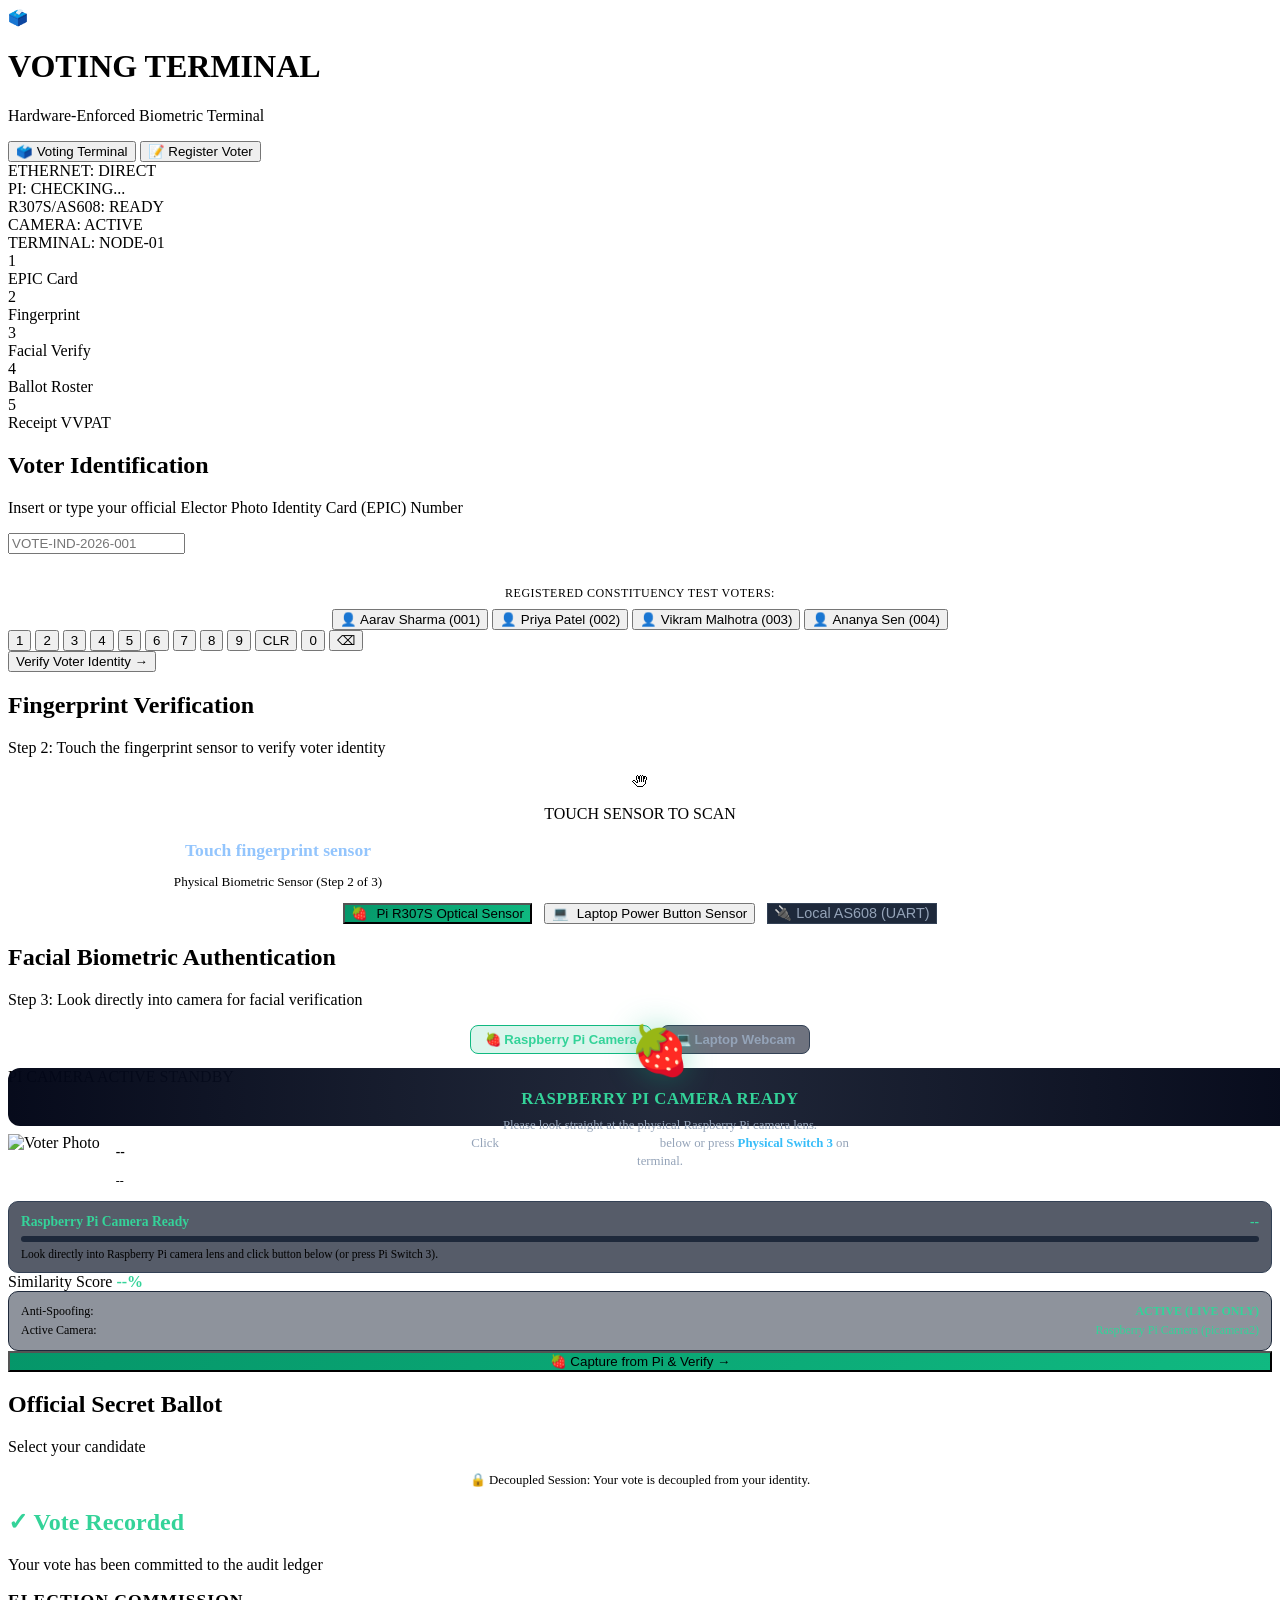
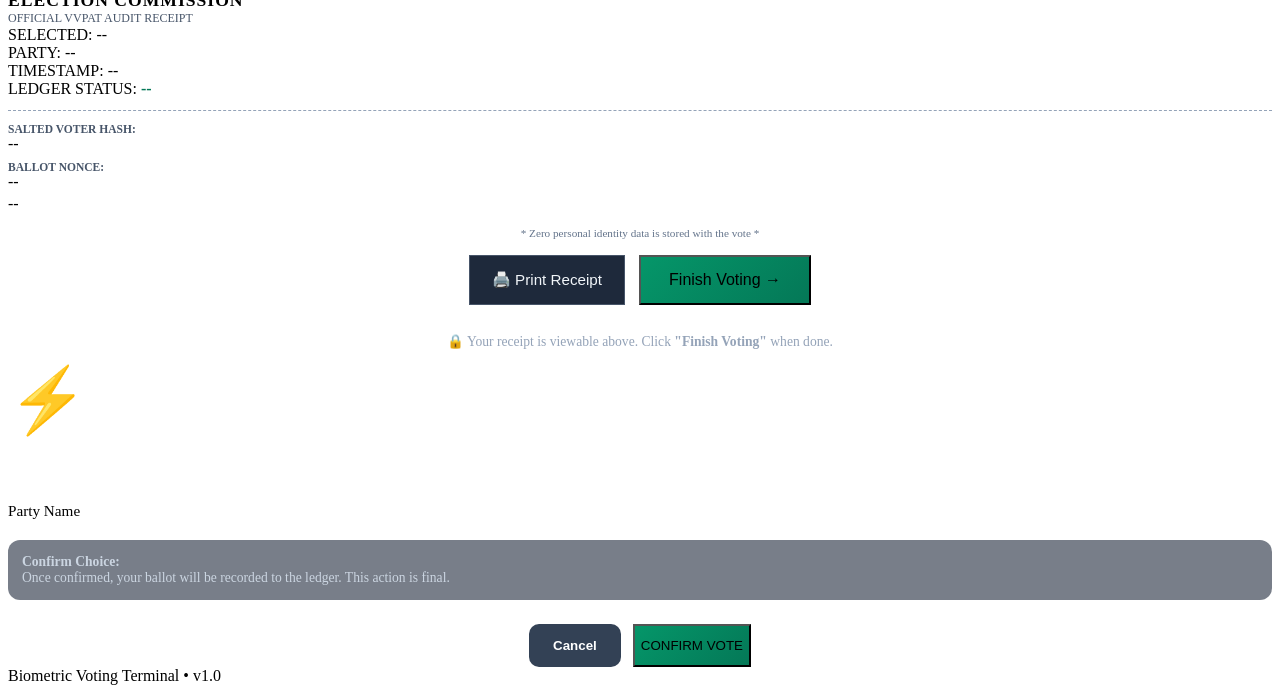
==== public/index.html @ 3c177db9 "pi camera preview priority" ====
<!DOCTYPE html>
<html lang="en">
<head>
  <meta charset="UTF-8">
  <meta name="viewport" content="width=device-width, initial-scale=1.0, maximum-scale=1.0, user-scalable=no">
  <title>Biometric Voting Terminal</title>
  <link rel="stylesheet" href="/static/style.css">
  <link rel="preconnect" href="https://fonts.googleapis.com">
  <link rel="preconnect" href="https://fonts.gstatic.com" crossorigin>
  <link href="https://fonts.googleapis.com/css2?family=Inter:wght@400;500;600;700;800&display=swap" rel="stylesheet">
</head>
<body>

  <header class="terminal-header">
    <div class="brand-wrapper">
      <div class="emblem">🗳️</div>
      <div class="brand-text">
        <h1>VOTING TERMINAL</h1>
        <p>Hardware-Enforced Biometric Terminal</p>
      </div>
    </div>

    <div class="terminal-mode-switch">
      <button id="btn-mode-kiosk" class="mode-toggle-btn active" onclick="switchTerminalMode('kiosk')">🗳️ Voting Terminal</button>
      <button id="btn-mode-register" class="mode-toggle-btn" onclick="switchTerminalMode('register')">📝 Register Voter</button>
    </div>

    <div class="system-status-badges">
      <div class="badge pulse success" id="badge-airgap">ETHERNET: DIRECT</div>
      <div class="badge" id="badge-pi-status">PI: CHECKING...</div>
      <div class="badge" id="badge-as608-status">R307S/AS608: READY</div>
      <div class="badge success" id="badge-camera-status">CAMERA: ACTIVE</div>
      <div class="badge" id="badge-terminal-id">TERMINAL: NODE-01</div>
    </div>
  </header>

  <div class="stepper-container">
    <div class="stepper">
      <div class="step-item active" id="step-indicator-1">
        <div class="step-circle">1</div>
        <div class="step-title">EPIC Card</div>
      </div>
      <div class="step-item" id="step-indicator-2">
        <div class="step-circle">2</div>
        <div class="step-title">Fingerprint</div>
      </div>
      <div class="step-item" id="step-indicator-3">
        <div class="step-circle">3</div>
        <div class="step-title">Facial Verify</div>
      </div>
      <div class="step-item" id="step-indicator-4">
        <div class="step-circle">4</div>
        <div class="step-title">Ballot Roster</div>
      </div>
      <div class="step-item" id="step-indicator-5">
        <div class="step-circle">5</div>
        <div class="step-title">Receipt VVPAT</div>
      </div>
    </div>
  </div>

  <main class="kiosk-main">

    <section class="screen-card active" id="screen-epic">
      <div class="screen-title-area">
        <h2 class="screen-title">Voter Identification</h2>
        <p class="screen-desc">Insert or type your official Elector Photo Identity Card (EPIC) Number</p>
      </div>

      <div class="epic-input-container">
        <div class="input-box-wrapper">
          <input type="text" id="epic-input-field" class="input-epic" placeholder="VOTE-IND-2026-001" autocomplete="off" spellcheck="false">
        </div>

        <div id="epic-error-msg" style="color: var(--accent-rose); font-size: 0.88rem; font-weight: 600; min-height: 20px;"></div>

        <div style="text-align: center;">
          <p style="font-size: 0.75rem; color: var(--text-muted); margin-bottom: 8px; text-transform: uppercase; letter-spacing: 0.5px;">Registered Constituency Test Voters:</p>
          <div class="quick-test-voters">
            <button class="quick-chip" onclick="selectQuickEpic('VOTE-IND-2026-001')">👤 Aarav Sharma (001)</button>
            <button class="quick-chip" onclick="selectQuickEpic('VOTE-IND-2026-002')">👤 Priya Patel (002)</button>
            <button class="quick-chip" onclick="selectQuickEpic('VOTE-IND-2026-003')">👤 Vikram Malhotra (003)</button>
            <button class="quick-chip" onclick="selectQuickEpic('VOTE-IND-2026-004')">👤 Ananya Sen (004)</button>
          </div>
        </div>

        <div class="touch-keypad">
          <button class="key-btn" onclick="appendEpicChar('1')">1</button>
          <button class="key-btn" onclick="appendEpicChar('2')">2</button>
          <button class="key-btn" onclick="appendEpicChar('3')">3</button>
          <button class="key-btn" onclick="appendEpicChar('4')">4</button>
          <button class="key-btn" onclick="appendEpicChar('5')">5</button>
          <button class="key-btn" onclick="appendEpicChar('6')">6</button>
          <button class="key-btn" onclick="appendEpicChar('7')">7</button>
          <button class="key-btn" onclick="appendEpicChar('8')">8</button>
          <button class="key-btn" onclick="appendEpicChar('9')">9</button>
          <button class="key-btn" style="color: var(--accent-rose);" onclick="clearEpicInput()">CLR</button>
          <button class="key-btn" onclick="appendEpicChar('0')">0</button>
          <button class="key-btn" style="color: var(--accent-amber);" onclick="backspaceEpicInput()">⌫</button>
        </div>

        <button class="btn-primary" id="btn-submit-epic" onclick="submitEpicLookup()">
          Verify Voter Identity →
        </button>
      </div>
    </section>

    <section class="screen-card" id="screen-fingerprint">
      <div class="screen-title-area">
        <h2 class="screen-title">Fingerprint Verification</h2>
        <p class="screen-desc">Step 2: Touch the fingerprint sensor to verify voter identity</p>
      </div>

      <div class="fingerprint-stage">
        <div style="display: flex; flex-direction: column; align-items: center; gap: 14px;">
          <div class="scanner-graphic" id="scanner-target-graphic" onclick="triggerLaptopPhysicalFingerprint()" title="Touch fingerprint reader">
            <div class="scanner-laser"></div>
            <div class="scanner-icon">🖑</div>
          </div>
          <div class="scanner-touch-instruction" id="sensor-instruction-badge">
            <span class="touch-pulse-dot"></span>
            TOUCH SENSOR TO SCAN
          </div>
        </div>

        <div style="text-align: center; max-width: 540px;">
          <p id="fingerprint-status-text" style="font-size: 1.1rem; font-weight: 700; color: #93c5fd; margin-bottom: 8px;">
            Touch fingerprint sensor
          </p>
          <p id="fingerprint-subtext" style="font-size: 0.82rem; color: var(--text-muted);">
            Physical Biometric Sensor (Step 2 of 3)
          </p>
        </div>

        <div style="display: flex; gap: 12px; flex-wrap: wrap; justify-content: center;">
          <button class="btn-primary" id="btn-scan-rpi-fp" onclick="triggerRpiR307SFingerprint()" style="display: inline-flex; align-items: center; gap: 8px; background: linear-gradient(135deg, #059669, #10b981);">
            <span>🍓</span> Pi R307S Optical Sensor
          </button>
          <button class="btn-primary" id="btn-scan-laptop-fp" onclick="triggerLaptopPhysicalFingerprint()" style="display: inline-flex; align-items: center; gap: 8px;">
            <span>💻</span> Laptop Power Button Sensor
          </button>
          <button class="btn-primary" id="btn-scan-as608-fp" onclick="triggerAS608SensorScan()" style="background: #1e293b; border: 1px solid #334155; color: #94a3b8; font-size: 0.9rem; box-shadow: none;">
            <span>🔌</span> Local AS608 (UART)
          </button>
        </div>
      </div>
    </section>

    <section class="screen-card" id="screen-face">
      <div class="screen-title-area">
        <h2 class="screen-title">Facial Biometric Authentication</h2>
        <p class="screen-desc">Step 3: Look directly into camera for facial verification</p>
      </div>

      <div style="display: flex; gap: 8px; justify-content: center; margin-bottom: 14px;">
        <button type="button" id="btn-cam-source-pi" class="source-toggle-btn active" onclick="setCameraSource('pi', true)" style="padding: 6px 14px; font-size: 0.82rem; font-weight: 600; border-radius: 8px; border: 1px solid #10b981; background: rgba(16, 185, 129, 0.15); color: #34d399; cursor: pointer; transition: all 0.2s;">
          🍓 Raspberry Pi Camera
        </button>
        <button type="button" id="btn-cam-source-laptop" class="source-toggle-btn" onclick="setCameraSource('laptop', true)" style="padding: 6px 14px; font-size: 0.82rem; font-weight: 600; border-radius: 8px; border: 1px solid #334155; background: rgba(15, 23, 42, 0.6); color: #94a3b8; cursor: pointer; transition: all 0.2s;">
          💻 Laptop Webcam
        </button>
      </div>

      <div class="video-frame-box" style="position: relative;">
        <div id="pi-cam-viewfinder-overlay" style="display: flex; flex-direction: column; align-items: center; justify-content: center; position: absolute; top: 0; left: 0; width: 100%; height: 100%; background: radial-gradient(circle, rgba(15,23,42,0.92) 0%, rgba(2,6,23,0.98) 100%); border-radius: 12px; text-align: center; padding: 20px; z-index: 2;">
          <div style="font-size: 3rem; margin-bottom: 10px; filter: drop-shadow(0 0 16px rgba(16,185,129,0.4));">🍓</div>
          <div style="font-size: 1.05rem; font-weight: 700; color: #34d399; letter-spacing: 0.5px;">RASPBERRY PI CAMERA READY</div>
          <div style="font-size: 0.8rem; color: #94a3b8; max-width: 380px; margin-top: 8px; line-height: 1.4;">
            Please look straight at the physical Raspberry Pi camera lens.<br>
            Click <strong style="color: #fff;">"Capture from Pi &amp; Verify"</strong> below or press <strong style="color: #38bdf8;">Physical Switch 3</strong> on terminal.
          </div>
        </div>
        <video id="client-webcam-feed" autoplay playsinline muted style="display: none; width: 100%; height: 100%; object-fit: cover; border-radius: 12px;"></video>
        <canvas id="face-hud-canvas" style="position: absolute; top: 0; left: 0; width: 100%; height: 100%; pointer-events: none; z-index: 4; border-radius: 12px;"></canvas>
        <img id="server-mjpeg-stream" src="/video_feed" class="video-stream" alt="Live Camera Feed" style="display: none;" onerror="this.style.display='none';">
        <div class="video-overlay-elements">
          <span class="badge success" id="badge-cam-feed-status">PI CAMERA ACTIVE</span>
          <span class="badge" id="face-scan-status">STANDBY</span>
        </div>
      </div>

      <div class="voter-profile-panel">
        <div style="display: flex; align-items: center; gap: 16px;">
          <img id="hud-voter-photo" src="" alt="Voter Photo" class="voter-photo-preview">
          <div>
            <h3 id="hud-voter-name" style="font-size: 1.15rem; font-weight: 700; color: #fff;">--</h3>
            <p id="hud-voter-epic" style="font-size: 0.85rem; color: var(--accent-cyan); font-weight: 600;">--</p>
            <p id="hud-voter-constituency" style="font-size: 0.75rem; color: var(--text-muted);">--</p>
          </div>
        </div>

        <div class="auto-detect-box" id="auto-detect-container" style="background: rgba(15, 23, 42, 0.7); border: 1px solid #334155; padding: 12px; border-radius: 10px;">
          <div style="display: flex; align-items: center; justify-content: space-between; margin-bottom: 6px;">
            <span id="auto-detect-label" style="font-size: 0.85rem; font-weight: 600; color: #34d399;">Raspberry Pi Camera Ready</span>
            <span id="auto-detect-percent" style="font-size: 0.85rem; font-weight: 700; color: #34d399;">--</span>
          </div>
          <div class="progress-track" style="height: 6px; background: #1e293b; border-radius: 3px; overflow: hidden;">
            <div class="progress-fill" id="auto-detect-progress" style="width: 0%; height: 100%; background: linear-gradient(90deg, #38bdf8, #34d399); transition: width 0.2s ease;"></div>
          </div>
          <p id="auto-detect-instruction" style="font-size: 0.72rem; color: var(--text-muted); margin-top: 6px; margin-bottom: 0;">Look directly into Raspberry Pi camera lens and click button below (or press Pi Switch 3).</p>
        </div>

        <div class="metric-bar-group">
          <div class="metric-header">
            <span>Similarity Score</span>
            <span id="face-confidence-text" style="color: #34d399; font-weight: bold;">--%</span>
          </div>
          <div class="progress-track">
            <div class="progress-fill" id="face-confidence-fill"></div>
          </div>
        </div>

        <div style="background: rgba(30, 41, 59, 0.5); padding: 12px; border-radius: 10px; border: 1px solid #1e293b;">
          <div style="font-size: 0.75rem; color: var(--text-muted); display: flex; justify-content: space-between; margin-bottom: 4px;">
            <span>Anti-Spoofing:</span>
            <span style="color: #34d399; font-weight: bold;" id="hud-liveness-tag">ACTIVE (LIVE ONLY)</span>
          </div>
          <div style="font-size: 0.75rem; color: var(--text-muted); display: flex; justify-content: space-between;">
            <span>Active Camera:</span>
            <span style="color: #34d399;" id="active-camera-label">Raspberry Pi Camera (picamera2)</span>
          </div>
        </div>

        <div style="display: flex; gap: 10px; width: 100%;">
          <button class="btn-primary" id="btn-capture-face" style="display: none; flex: 1; justify-content: center;" onclick="triggerFaceVerify()">
            Capture & Authenticate Face →
          </button>
          <button class="btn-primary" id="btn-capture-pi-camera" style="display: flex; flex: 1; justify-content: center; background: linear-gradient(135deg, #059669, #10b981);" onclick="triggerPiCameraCaptureAndVerify()">
            🍓 Capture from Pi & Verify →
          </button>
        </div>
      </div>
    </section>

    <section class="screen-card" id="screen-ballot">
      <div class="screen-title-area">
        <h2 class="screen-title">Official Secret Ballot</h2>
        <p class="screen-desc">Select your candidate</p>
      </div>

      <div class="candidates-grid" id="candidates-list-container">
      </div>

      <div style="text-align: center; font-size: 0.8rem; color: var(--text-muted);">
        🔒 Decoupled Session: Your vote is decoupled from your identity.
      </div>
    </section>

    <section class="screen-card" id="screen-confirm">
      <div class="screen-title-area">
        <h2 class="screen-title" style="color: #34d399;">✓ Vote Recorded</h2>
        <p class="screen-desc">Your vote has been committed to the audit ledger</p>
      </div>

      <div class="receipt-wrapper" id="printable-vvpat-receipt">
        <div class="receipt-header">
          <div style="font-size: 1.1rem; font-weight: bold; letter-spacing: 1px;">ELECTION COMMISSION</div>
          <div style="font-size: 0.75rem; color: #475569;">OFFICIAL VVPAT AUDIT RECEIPT</div>
        </div>

        <div class="receipt-row bold">
          <span>SELECTED:</span>
          <span id="rcpt-candidate">--</span>
        </div>
        <div class="receipt-row">
          <span>PARTY:</span>
          <span id="rcpt-party">--</span>
        </div>
        <div class="receipt-row">
          <span>TIMESTAMP:</span>
          <span id="rcpt-timestamp">--</span>
        </div>
        <div class="receipt-row">
          <span>LEDGER STATUS:</span>
          <span id="rcpt-status" style="font-weight: bold; color: #047857;">--</span>
        </div>

        <div style="border-top: 1px dashed #94a3b8; margin: 12px 0;"></div>

        <div style="font-size: 0.72rem; font-weight: bold; color: #475569;">SALTED VOTER HASH:</div>
        <div class="hash-box" id="rcpt-hash">--</div>

        <div style="font-size: 0.72rem; font-weight: bold; color: #475569; margin-top: 8px;">BALLOT NONCE:</div>
        <div class="hash-box" id="rcpt-nonce">--</div>
        <div class="hash-box" id="rcpt-zkproof" style="margin-top: 4px;">--</div>

        <div id="rcpt-tx-wrapper" style="display: none; margin-top: 8px;">
          <div style="font-size: 0.72rem; font-weight: bold; color: #475569;">ON-CHAIN TRANSACTION (FOUNDRY ANVIL):</div>
          <div class="hash-box" id="rcpt-tx" style="color: #0369a1; word-break: break-all;">--</div>
        </div>

        <div style="margin-top: 14px; text-align: center; font-size: 0.7rem; color: #64748b;">
          * Zero personal identity data is stored with the vote *
        </div>
      </div>

      <div style="text-align: center; display: flex; flex-direction: column; align-items: center; gap: 14px; margin-top: 16px;">
        <div style="display: flex; gap: 14px; justify-content: center; flex-wrap: wrap;">
          <button class="btn-primary" style="background: #1e293b; border: 1px solid #475569; color: #f1f5f9; padding: 14px 22px; font-size: 0.95rem; box-shadow: none;" onclick="window.print()">
            🖨️ Print Receipt
          </button>
          <button class="btn-primary" style="background: linear-gradient(135deg, #059669, #047857); padding: 14px 28px; font-size: 1rem;" onclick="resetKioskForNextVoter()">
            Finish Voting →
          </button>
        </div>
        <p style="font-size: 0.85rem; color: #94a3b8; max-width: 520px;">
          🔒 Your receipt is viewable above. Click <strong>"Finish Voting"</strong> when done.
        </p>
      </div>
    </section>

    <!-- VOTER REGISTRATION SCREEN -->
    <section class="screen-card" id="screen-register" style="display: none;">
      <div class="screen-title-area">
        <h2 class="screen-title">Voter Registration & Biometric Enrollment</h2>
        <p class="screen-desc">Capture demographic profile, facial template, and assign R307S fingerprint slot</p>
      </div>

      <div class="reg-container">
        <!-- Column 1: Demographic Form -->
        <div class="reg-card">
          <h3>📋 Demographic Profile</h3>
          
          <div class="form-group">
            <label for="reg-epic">EPIC Card Number (Voter ID)</label>
            <div style="display: flex; gap: 8px;">
              <input type="text" id="reg-epic" class="form-input" placeholder="VOTE-IND-2026-005" style="text-transform: uppercase; font-weight: 700;">
              <button type="button" class="btn-secondary" style="padding: 8px 12px; font-size: 0.8rem; white-space: nowrap; background: #1e293b; border: 1px solid #475569; color: #38bdf8; border-radius: 8px; cursor: pointer;" onclick="autoGenerateEpic()">🎲 Auto ID</button>
            </div>
          </div>

          <div class="form-group">
            <label for="reg-name">Full Legal Name</label>
            <input type="text" id="reg-name" class="form-input" placeholder="e.g. Aarti Verma">
          </div>

          <div style="display: grid; grid-template-columns: 1fr 1fr; gap: 12px;">
            <div class="form-group">
              <label for="reg-gender">Gender</label>
              <select id="reg-gender" class="form-input" style="cursor: pointer;">
                <option value="Male">Male</option>
                <option value="Female">Female</option>
                <option value="Other">Other</option>
              </select>
            </div>
            <div class="form-group">
              <label for="reg-dob">Date of Birth</label>
              <input type="date" id="reg-dob" class="form-input" value="1996-05-12">
            </div>
          </div>

          <div class="form-group">
            <label for="reg-constituency">Constituency</label>
            <input type="text" id="reg-constituency" class="form-input" value="Central Tech Constituency - AC-07">
          </div>

          <div class="form-group" style="margin-bottom: 0;">
            <label>Assigned Fingerprint Slot</label>
            <div style="display: flex; align-items: center; justify-content: space-between; background: rgba(30, 41, 59, 0.4); padding: 10px 14px; border-radius: 8px; border: 1px solid #334155;">
              <div style="display: flex; align-items: center; gap: 10px;">
                <span style="font-size: 1.15rem; font-weight: 800; color: #38bdf8;" id="reg-slot-display">Slot #5</span>
                <input type="number" id="reg-slot-input" style="display: none; width: 60px; padding: 4px; background: #0f172a; color: #fff; border: 1px solid #38bdf8; border-radius: 4px;" min="1" max="1000" value="5">
              </div>
              <div style="display: flex; gap: 8px; align-items: center;">
                <button type="button" id="btn-edit-slot" style="background: transparent; border: none; color: #94a3b8; font-size: 0.75rem; cursor: pointer; text-decoration: underline;" onclick="toggleEditSlot()">Edit Slot</button>
                <span class="badge success" id="reg-slot-status" style="font-size: 0.7rem;">AUTO-ASSIGNED</span>
              </div>
            </div>
          </div>
        </div>

        <!-- Column 2: Biometric Enrollment -->
        <div class="reg-card">
          <h3>📷 Biometric Capture</h3>

          <!-- Face Enrollment Box -->
          <div style="margin-bottom: 18px;">
            <div style="display: flex; justify-content: space-between; align-items: center; margin-bottom: 8px;">
              <span style="font-size: 0.8rem; font-weight: 700; color: #cbd5e1; text-transform: uppercase;">1. Facial Image Enrollment</span>
              <span id="reg-face-badge" class="badge" style="font-size: 0.7rem;">PI CAM READY</span>
            </div>

            <div style="position: relative; width: 100%; height: 210px; background: #000; border-radius: 10px; overflow: hidden; border: 1px solid #334155; display: flex; align-items: center; justify-content: center;">
              <div id="reg-cam-pi-placeholder" style="display: flex; flex-direction: column; align-items: center; justify-content: center; height: 100%; width: 100%; color: #94a3b8; text-align: center; padding: 14px; background: radial-gradient(circle, rgba(15,23,42,0.92) 0%, rgba(2,6,23,0.98) 100%);">
                <div style="font-size: 2.2rem; margin-bottom: 6px;">🍓</div>
                <div style="font-size: 0.95rem; font-weight: 700; color: #34d399;">Raspberry Pi Camera (Default)</div>
                <div style="font-size: 0.75rem; color: #94a3b8; margin-top: 4px; max-width: 300px; line-height: 1.3;">Loading Pi camera preview...</div>
              </div>
              <img id="reg-cam-preview-img" style="display: none; width: 100%; height: 100%; object-fit: cover;" alt="Pi Camera Preview">
              <video id="reg-cam-video" autoplay playsinline muted style="display: none; width: 100%; height: 100%; object-fit: cover;"></video>
              <canvas id="reg-cam-canvas" style="display: none; width: 100%; height: 100%; object-fit: cover;"></canvas>
            </div>

            <div style="display: flex; gap: 8px; margin-top: 10px;">
              <button type="button" class="btn-primary" id="btn-reg-capture-pi" style="flex: 1.2; padding: 10px; font-size: 0.85rem; background: linear-gradient(135deg, #10b981, #059669); border-radius: 8px; cursor: pointer;" onclick="captureRegistrationPiCamera()">🍓 Snap with Pi Cam</button>
              <button type="button" class="btn-secondary" id="btn-reg-start-laptop" style="flex: 1; padding: 10px; font-size: 0.85rem; background: #1e293b; border: 1px solid #475569; color: #f1f5f9; border-radius: 8px; cursor: pointer;" onclick="startRegistrationLaptopCam()">💻 Laptop Cam</button>
              <button type="button" class="btn-primary" id="btn-reg-capture-face" style="display: none; flex: 1; padding: 10px; font-size: 0.85rem; background: linear-gradient(135deg, #0284c7, #0369a1); border-radius: 8px; cursor: pointer;" onclick="captureRegistrationFace()">📸 Snap Laptop Photo</button>
              <button type="button" class="btn-secondary" id="btn-reg-retake-face" style="padding: 10px 14px; font-size: 0.85rem; display: none; background: #1e293b; border: 1px solid #475569; color: #f1f5f9; border-radius: 8px; cursor: pointer;" onclick="retakeRegistrationFace()">🔄 Retake</button>
              <label class="btn-secondary" style="padding: 10px 14px; font-size: 0.85rem; cursor: pointer; margin: 0; display: flex; align-items: center; background: #1e293b; border: 1px solid #475569; color: #38bdf8; border-radius: 8px;">
                📁 Upload
                <input type="file" id="reg-photo-upload" accept="image/*" style="display: none;" onchange="handleRegistrationPhotoUpload(event)">
              </label>
            </div>
          </div>

          <!-- Fingerprint Enrollment Box -->
          <div>
            <div style="display: flex; justify-content: space-between; align-items: center; margin-bottom: 8px;">
              <span style="font-size: 0.8rem; font-weight: 700; color: #cbd5e1; text-transform: uppercase;">2. R307S Fingerprint Template</span>
              <span id="reg-fp-badge" class="badge" style="font-size: 0.7rem;">READY TO ENROLL</span>
            </div>

            <div style="background: rgba(30, 41, 59, 0.4); border: 1px solid #334155; border-radius: 8px; padding: 12px; margin-bottom: 10px;">
              <div style="font-size: 0.82rem; color: #94a3b8; margin-bottom: 8px;" id="reg-fp-status-text">
                Click below to burn the biometric minutiae template into R307S flash slot.
              </div>
              <button type="button" class="btn-primary" id="btn-reg-enroll-fp" style="width: 100%; padding: 10px; font-size: 0.85rem; background: linear-gradient(135deg, #0284c7, #0369a1); border-radius: 8px;" onclick="enrollRegistrationFingerprint()">
                👆 Enroll on R307S Sensor
              </button>
            </div>
          </div>
        </div>
      </div>

      <!-- Registration Submit Bar -->
      <div style="margin-top: 24px; display: flex; flex-direction: column; align-items: center; gap: 12px;">
        <div id="reg-form-error" style="color: var(--accent-rose); font-size: 0.88rem; font-weight: 600; min-height: 20px;"></div>
        <button class="btn-primary" id="btn-submit-registration" style="padding: 14px 36px; font-size: 1.05rem; background: linear-gradient(135deg, #10b981, #059669); border-radius: 12px; cursor: pointer;" onclick="submitVoterRegistration()">
          ✅ Complete Registration & Save Voter
        </button>
      </div>
    </section>

  </main>

  <!-- Registration Success Modal -->
  <div class="modal-backdrop" id="reg-success-modal" style="display: none;">
    <div class="modal-card" style="max-width: 480px; text-align: center;">
      <div style="font-size: 54px; margin-bottom: 10px;">🎉</div>
      <h3 style="font-size: 1.35rem; color: #fff; margin-bottom: 6px;">Voter Registered Successfully!</h3>
      <p style="font-size: 0.9rem; color: #94a3b8; margin-bottom: 18px;">Biometric profile and voter ID roll have been securely committed.</p>
      
      <div style="background: rgba(30, 41, 59, 0.6); padding: 16px; border-radius: 12px; margin-bottom: 22px; text-align: left; font-size: 0.88rem; border: 1px solid #334155;">
        <div style="margin-bottom: 6px;"><strong style="color: #94a3b8;">EPIC ID:</strong> <span id="modal-success-epic" style="color: #38bdf8; font-weight: 700;">--</span></div>
        <div style="margin-bottom: 6px;"><strong style="color: #94a3b8;">Full Name:</strong> <span id="modal-success-name" style="color: #fff; font-weight: 600;">--</span></div>
        <div style="margin-bottom: 6px;"><strong style="color: #94a3b8;">Fingerprint Slot:</strong> <span id="modal-success-slot" style="color: #34d399; font-weight: 700;">--</span></div>
        <div><strong style="color: #94a3b8;">Constituency:</strong> <span id="modal-success-constituency" style="color: #cbd5e1;">--</span></div>
      </div>

      <div style="display: flex; gap: 12px; justify-content: center;">
        <button style="background: #334155; border: none; color: #fff; padding: 12px 20px; border-radius: 10px; font-weight: 600; cursor: pointer;" onclick="closeRegistrationModal()">
          Register Another
        </button>
        <button class="btn-primary" style="background: linear-gradient(135deg, #0284c7, #0369a1); border-radius: 10px; padding: 12px 22px;" onclick="proceedToVoteWithNewVoter()">
          Proceed to Vote →
        </button>
      </div>
    </div>
  </div>

  <div class="modal-backdrop" id="vote-modal">
    <div class="modal-card">
      <div id="modal-cand-symbol" style="font-size: 64px; margin-bottom: 12px;">⚡</div>
      <h3 id="modal-cand-name" style="font-size: 1.4rem; color: #fff; margin-bottom: 6px;">Candidate Name</h3>
      <p id="modal-cand-party" style="font-size: 0.95rem; color: var(--accent-cyan); margin-bottom: 20px;">Party Name</p>

      <div style="background: rgba(30, 41, 59, 0.6); padding: 14px; border-radius: 12px; margin-bottom: 24px; font-size: 0.85rem; color: #cbd5e1; text-align: left;">
        <strong>Confirm Choice:</strong><br>
        Once confirmed, your ballot will be recorded to the ledger. This action is final.
      </div>

      <div style="display: flex; gap: 12px; justify-content: center;">
        <button style="background: #334155; border: none; color: #fff; padding: 14px 24px; border-radius: 10px; font-weight: 600; cursor: pointer;" onclick="closeVoteConfirmation()">
          Cancel
        </button>
        <button class="btn-primary" id="btn-confirm-vote" style="background: linear-gradient(135deg, #059669, #047857);" onclick="executeCastVote()">
          CONFIRM VOTE
        </button>
      </div>
    </div>
  </div>

  <footer class="terminal-footer">
    <div>Biometric Voting Terminal • v1.0</div>
  </footer>

  <script src="/static/app.js"></script>
</body>
</html>
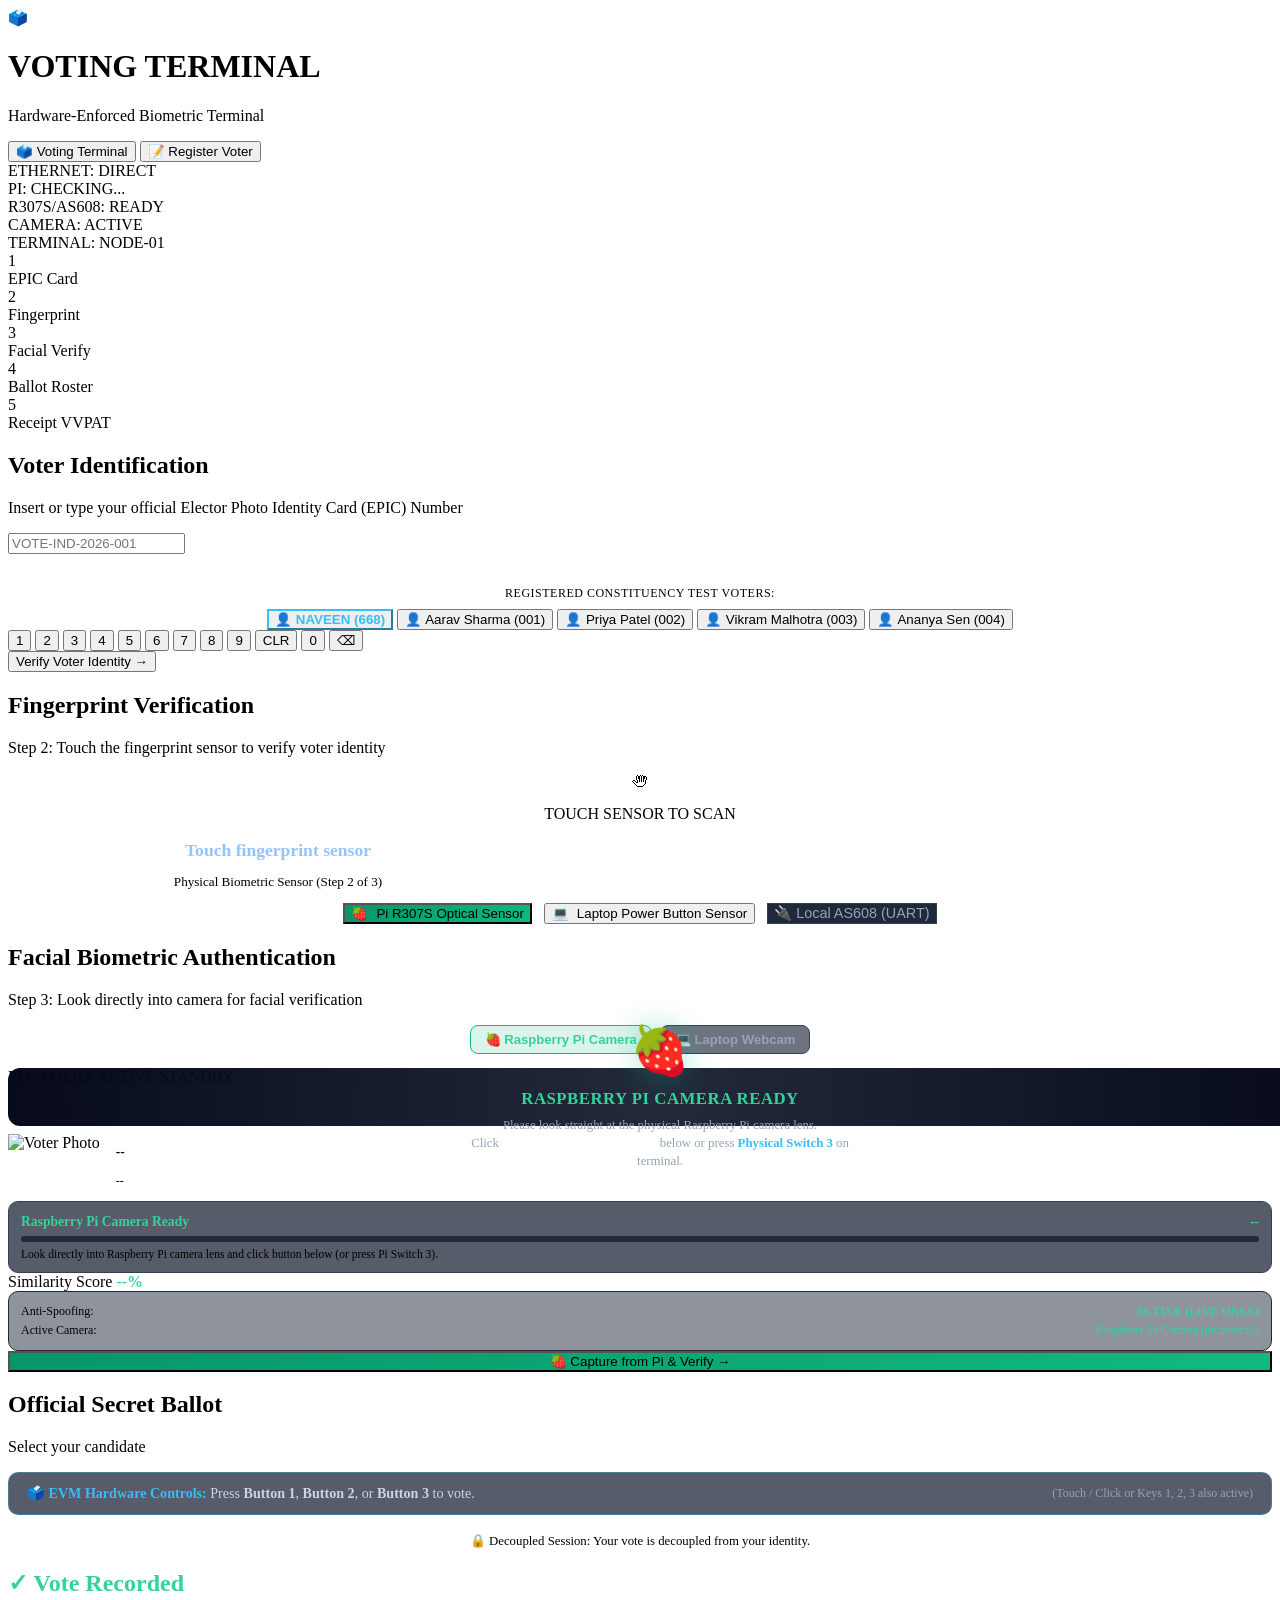
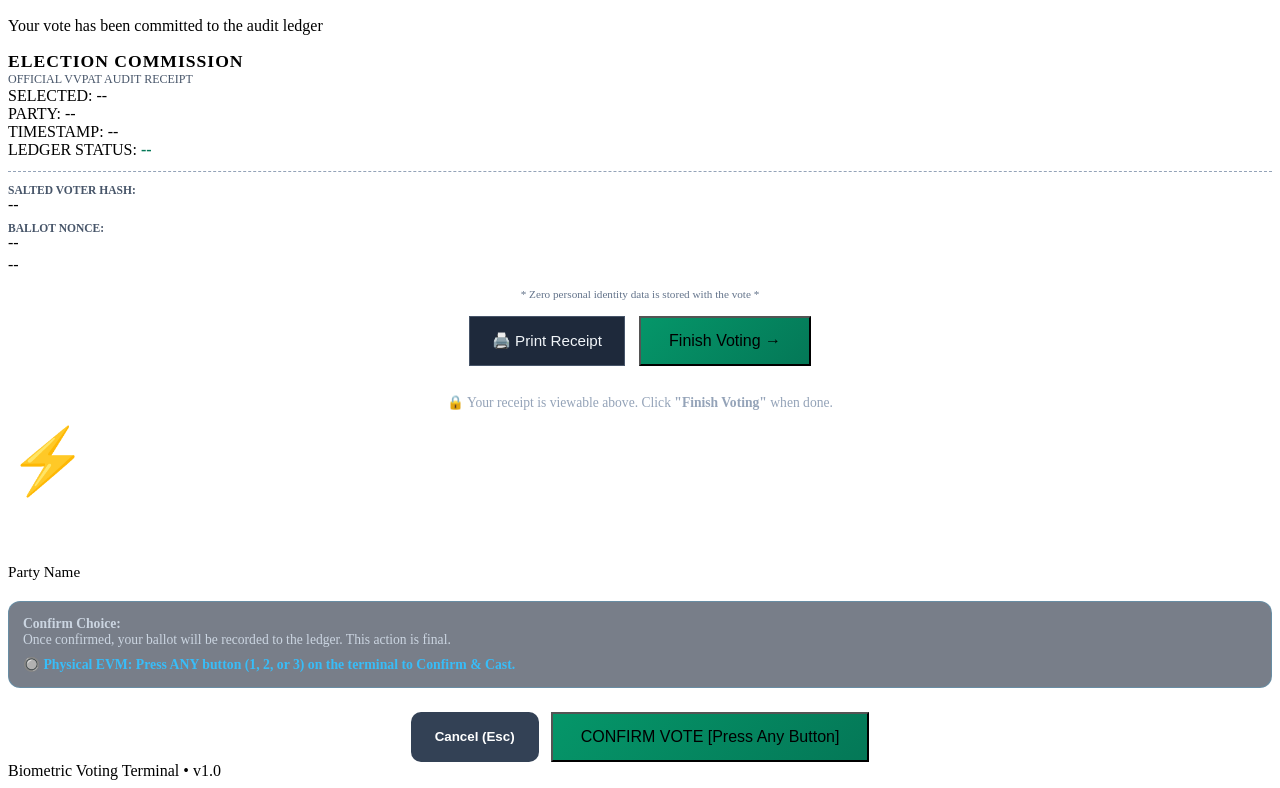
==== commit c6bf9e4d: "fix voting button handlers" ====
--- a/public/index.html
+++ b/public/index.html
@@ -77,6 +77,7 @@
         <div style="text-align: center;">
           <p style="font-size: 0.75rem; color: var(--text-muted); margin-bottom: 8px; text-transform: uppercase; letter-spacing: 0.5px;">Registered Constituency Test Voters:</p>
           <div class="quick-test-voters">
+            <button class="quick-chip" onclick="selectQuickEpic('VOTE-IND-2026-668')" style="border-color: #38bdf8; color: #38bdf8; font-weight: 700;">👤 NAVEEN (668)</button>
             <button class="quick-chip" onclick="selectQuickEpic('VOTE-IND-2026-001')">👤 Aarav Sharma (001)</button>
             <button class="quick-chip" onclick="selectQuickEpic('VOTE-IND-2026-002')">👤 Priya Patel (002)</button>
             <button class="quick-chip" onclick="selectQuickEpic('VOTE-IND-2026-003')">👤 Vikram Malhotra (003)</button>
@@ -238,10 +239,20 @@
         <p class="screen-desc">Select your candidate</p>
       </div>
 
+      <div style="background: rgba(15, 23, 42, 0.7); border: 1px solid rgba(56, 189, 248, 0.35); border-radius: 10px; padding: 12px 18px; margin-bottom: 18px; display: flex; align-items: center; justify-content: space-between; gap: 12px; font-size: 0.88rem; color: #cbd5e1;">
+        <div>
+          <span style="color: #38bdf8; font-weight: 700;">🗳️ EVM Hardware Controls:</span>
+          Press <strong>Button 1</strong>, <strong>Button 2</strong>, or <strong>Button 3</strong> to vote.
+        </div>
+        <div style="font-size: 0.75rem; color: #94a3b8;">
+          (Touch / Click or Keys 1, 2, 3 also active)
+        </div>
+      </div>
+
       <div class="candidates-grid" id="candidates-list-container">
       </div>
 
-      <div style="text-align: center; font-size: 0.8rem; color: var(--text-muted);">
+      <div style="text-align: center; font-size: 0.8rem; color: var(--text-muted); margin-top: 16px;">
         🔒 Decoupled Session: Your vote is decoupled from your identity.
       </div>
     </section>
@@ -406,17 +417,22 @@
           <!-- Fingerprint Enrollment Box -->
           <div>
             <div style="display: flex; justify-content: space-between; align-items: center; margin-bottom: 8px;">
-              <span style="font-size: 0.8rem; font-weight: 700; color: #cbd5e1; text-transform: uppercase;">2. R307S Fingerprint Template</span>
+              <span style="font-size: 0.8rem; font-weight: 700; color: #cbd5e1; text-transform: uppercase;">2. Fingerprint Biometric Enrollment</span>
               <span id="reg-fp-badge" class="badge" style="font-size: 0.7rem;">READY TO ENROLL</span>
             </div>
 
             <div style="background: rgba(30, 41, 59, 0.4); border: 1px solid #334155; border-radius: 8px; padding: 12px; margin-bottom: 10px;">
               <div style="font-size: 0.82rem; color: #94a3b8; margin-bottom: 8px;" id="reg-fp-status-text">
-                Click below to burn the biometric minutiae template into R307S flash slot.
+                Enroll voter's physical finger using the Pi R307S sensor or your laptop's fingerprint reader.
               </div>
-              <button type="button" class="btn-primary" id="btn-reg-enroll-fp" style="width: 100%; padding: 10px; font-size: 0.85rem; background: linear-gradient(135deg, #0284c7, #0369a1); border-radius: 8px;" onclick="enrollRegistrationFingerprint()">
-                👆 Enroll on R307S Sensor
-              </button>
+              <div style="display: flex; gap: 8px; flex-wrap: wrap;">
+                <button type="button" class="btn-primary" id="btn-reg-enroll-fp" style="flex: 1; min-width: 150px; padding: 10px; font-size: 0.85rem; background: linear-gradient(135deg, #059669, #10b981); border-radius: 8px;" onclick="enrollRegistrationFingerprint()">
+                  🍓 Enroll on Pi R307S Sensor
+                </button>
+                <button type="button" class="btn-primary" id="btn-reg-enroll-laptop-fp" style="flex: 1; min-width: 150px; padding: 10px; font-size: 0.85rem; background: linear-gradient(135deg, #0284c7, #0369a1); border-radius: 8px;" onclick="enrollRegistrationLaptopFingerprint()">
+                  💻 Enroll via Laptop Sensor
+                </button>
+              </div>
             </div>
           </div>
         </div>
@@ -464,17 +480,20 @@
       <h3 id="modal-cand-name" style="font-size: 1.4rem; color: #fff; margin-bottom: 6px;">Candidate Name</h3>
       <p id="modal-cand-party" style="font-size: 0.95rem; color: var(--accent-cyan); margin-bottom: 20px;">Party Name</p>
 
-      <div style="background: rgba(30, 41, 59, 0.6); padding: 14px; border-radius: 12px; margin-bottom: 24px; font-size: 0.85rem; color: #cbd5e1; text-align: left;">
+      <div style="background: rgba(30, 41, 59, 0.6); padding: 14px; border-radius: 12px; margin-bottom: 24px; font-size: 0.85rem; color: #cbd5e1; text-align: left; border: 1px solid rgba(56, 189, 248, 0.25);">
         <strong>Confirm Choice:</strong><br>
         Once confirmed, your ballot will be recorded to the ledger. This action is final.
+        <div style="margin-top: 8px; color: #38bdf8; font-weight: 700; font-size: 0.86rem;">
+          🔘 Physical EVM: Press ANY button (1, 2, or 3) on the terminal to Confirm & Cast.
+        </div>
       </div>
 
       <div style="display: flex; gap: 12px; justify-content: center;">
         <button style="background: #334155; border: none; color: #fff; padding: 14px 24px; border-radius: 10px; font-weight: 600; cursor: pointer;" onclick="closeVoteConfirmation()">
-          Cancel
-        </button>
-        <button class="btn-primary" id="btn-confirm-vote" style="background: linear-gradient(135deg, #059669, #047857);" onclick="executeCastVote()">
-          CONFIRM VOTE
+          Cancel (Esc)
+        </button>
+        <button class="btn-primary" id="btn-confirm-vote" style="background: linear-gradient(135deg, #059669, #047857); padding: 14px 28px; font-size: 1rem;" onclick="executeCastVote()">
+          CONFIRM VOTE [Press Any Button]
         </button>
       </div>
     </div>
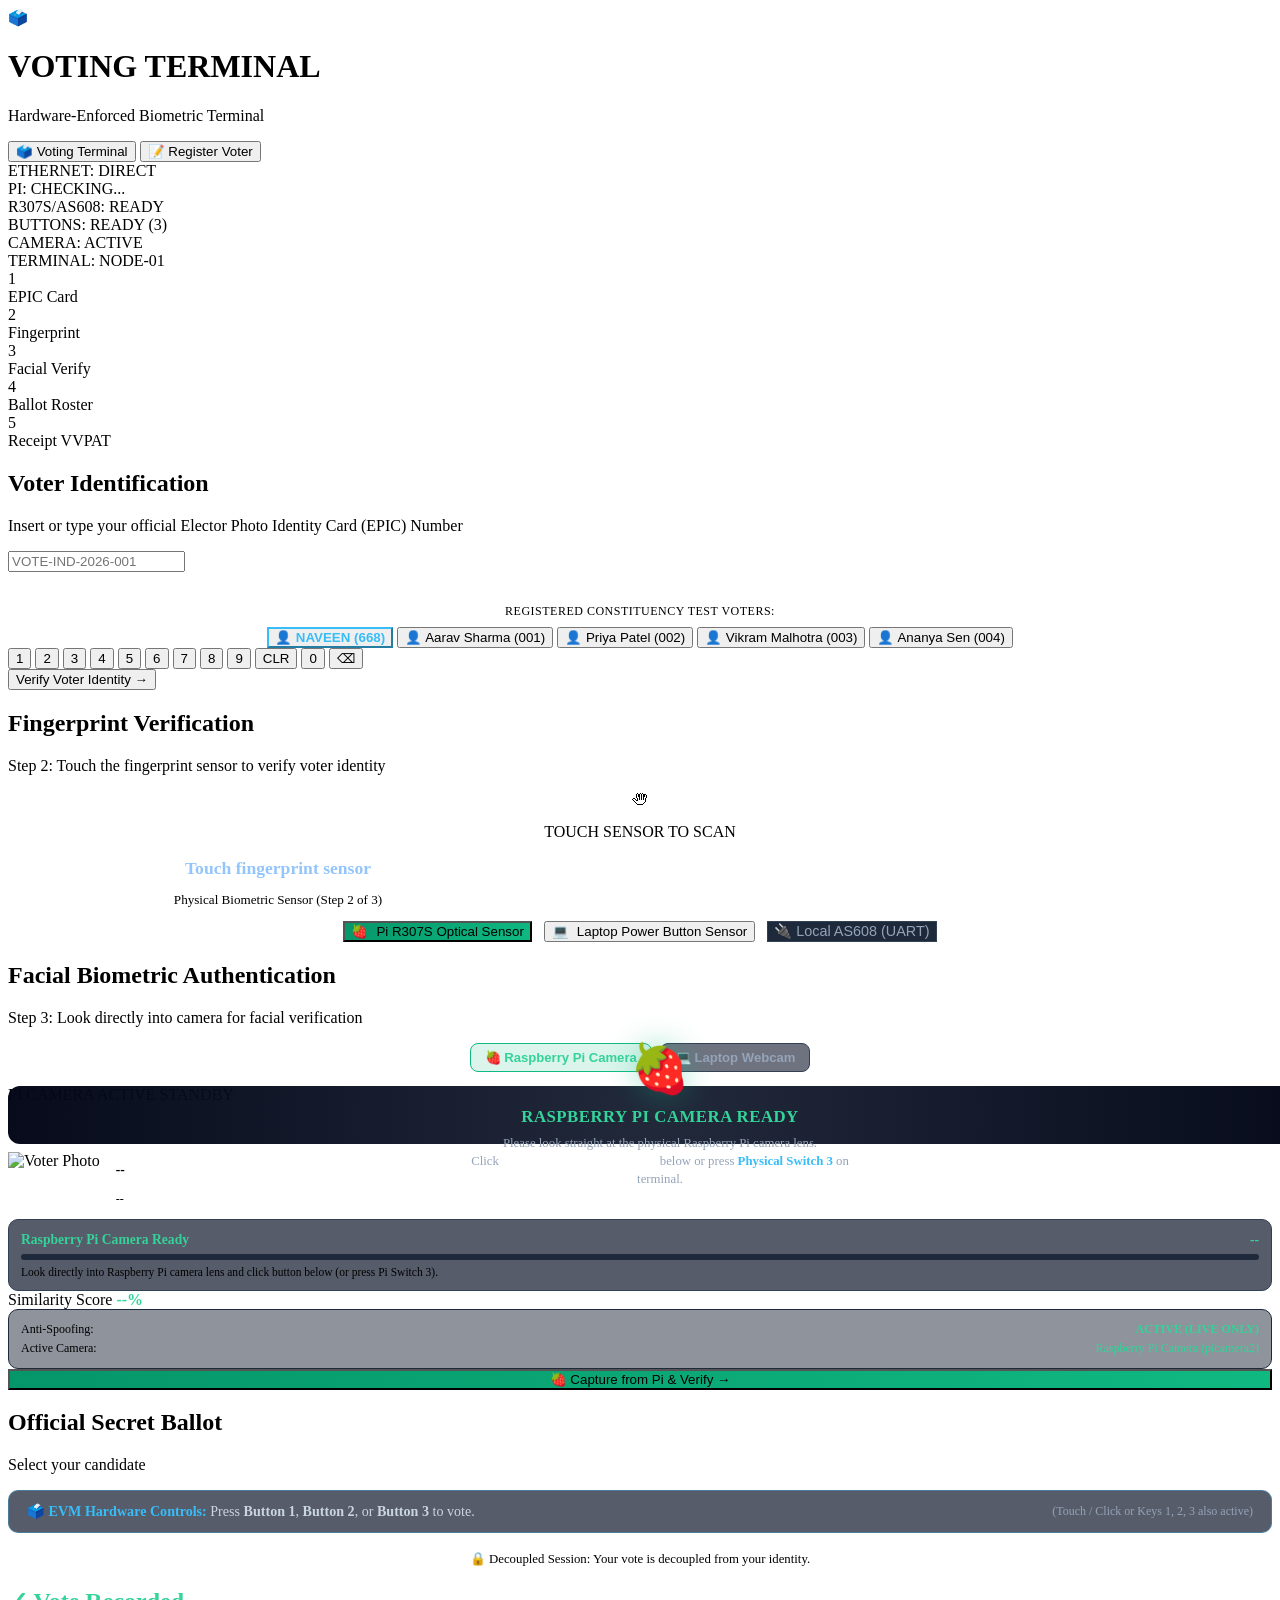
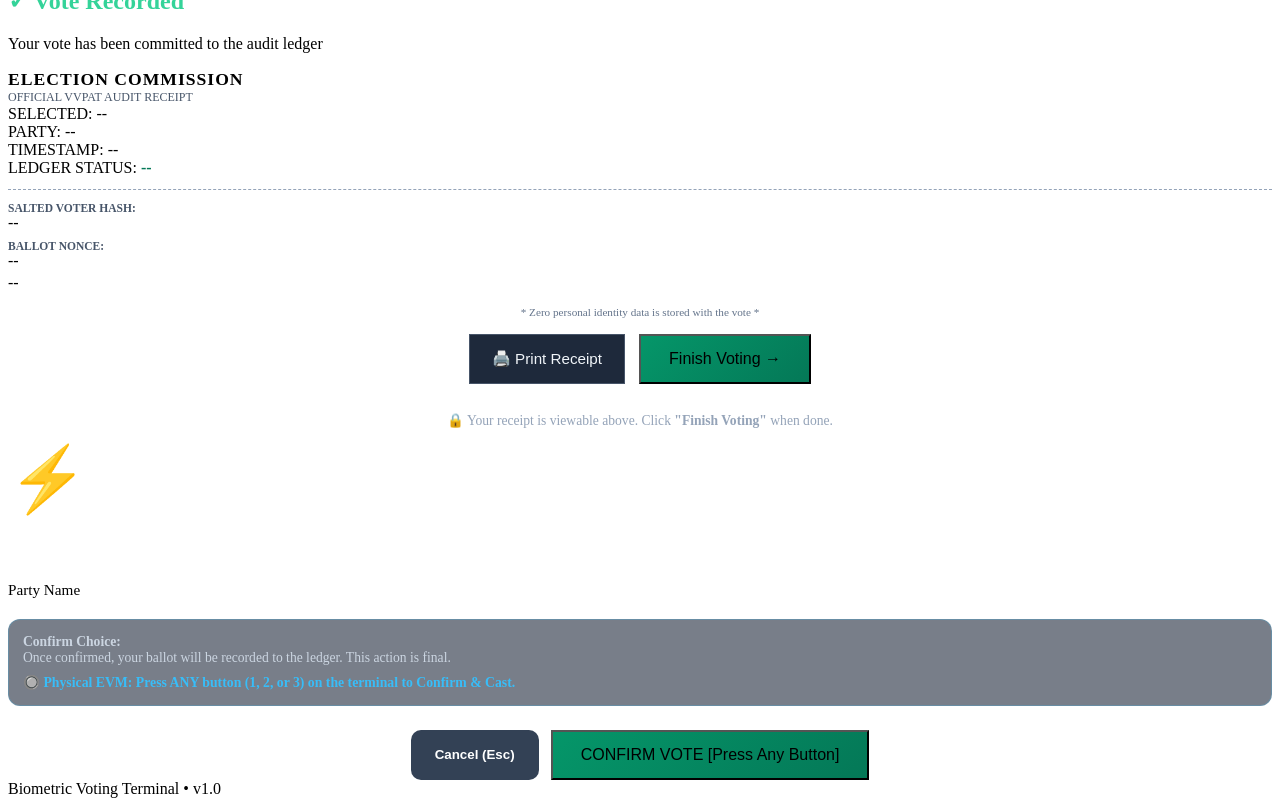
==== commit 3c4ae2c4: "add button status indicator" ====
--- a/public/index.html
+++ b/public/index.html
@@ -29,6 +29,7 @@
       <div class="badge pulse success" id="badge-airgap">ETHERNET: DIRECT</div>
       <div class="badge" id="badge-pi-status">PI: CHECKING...</div>
       <div class="badge" id="badge-as608-status">R307S/AS608: READY</div>
+      <div class="badge success" id="badge-buttons-status">BUTTONS: READY (3)</div>
       <div class="badge success" id="badge-camera-status">CAMERA: ACTIVE</div>
       <div class="badge" id="badge-terminal-id">TERMINAL: NODE-01</div>
     </div>
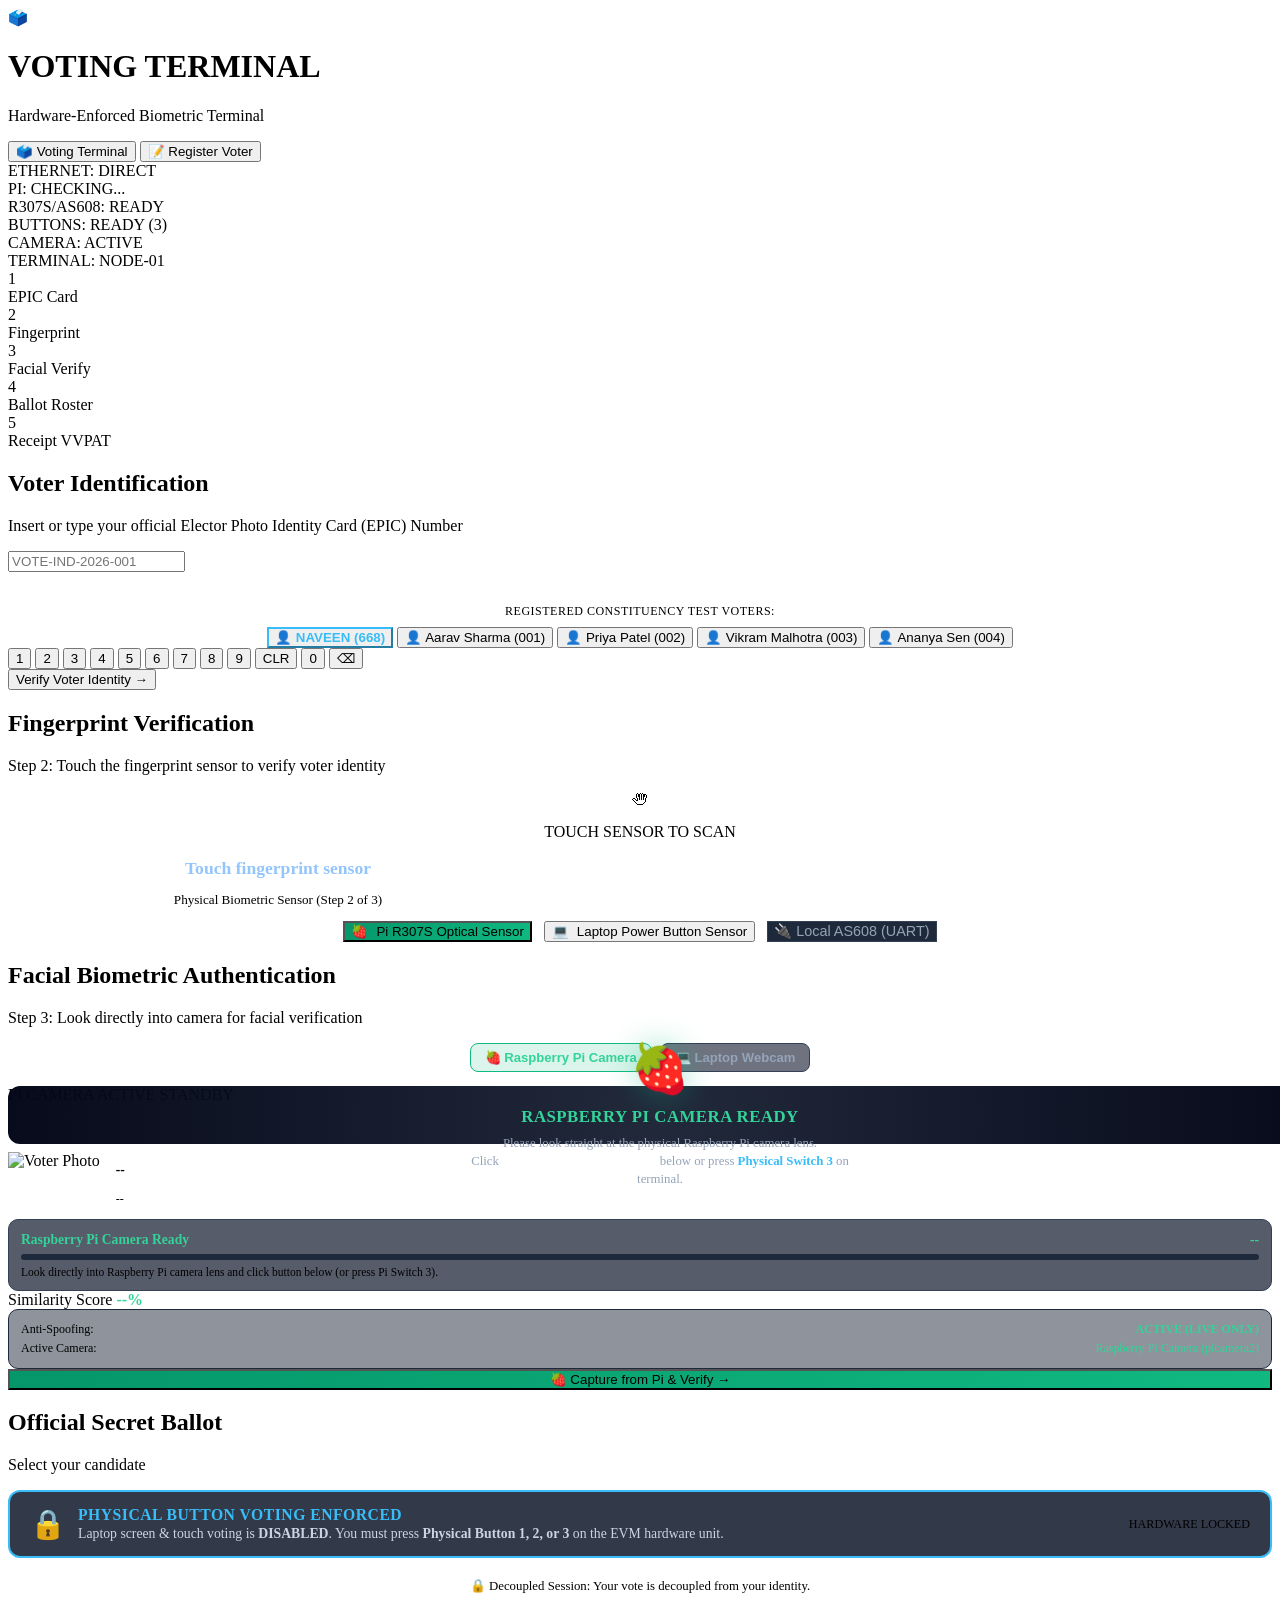
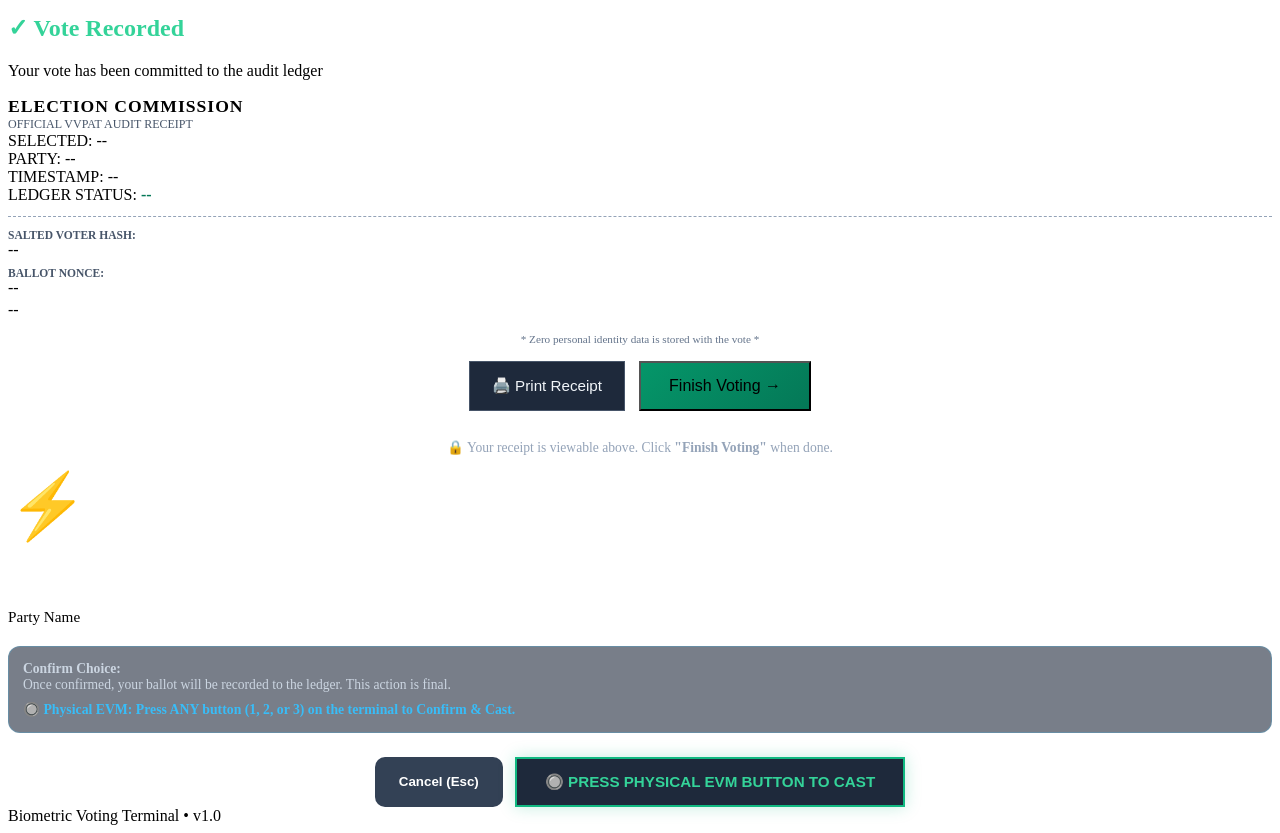
==== commit 3d279c34: "enforce physical voting only" ====
--- a/public/index.html
+++ b/public/index.html
@@ -4,7 +4,7 @@
   <meta charset="UTF-8">
   <meta name="viewport" content="width=device-width, initial-scale=1.0, maximum-scale=1.0, user-scalable=no">
   <title>Biometric Voting Terminal</title>
-  <link rel="stylesheet" href="/static/style.css">
+  <link rel="stylesheet" href="/static/style.css?v=20261028_button_fix">
   <link rel="preconnect" href="https://fonts.googleapis.com">
   <link rel="preconnect" href="https://fonts.gstatic.com" crossorigin>
   <link href="https://fonts.googleapis.com/css2?family=Inter:wght@400;500;600;700;800&display=swap" rel="stylesheet">
@@ -240,13 +240,20 @@
         <p class="screen-desc">Select your candidate</p>
       </div>
 
-      <div style="background: rgba(15, 23, 42, 0.7); border: 1px solid rgba(56, 189, 248, 0.35); border-radius: 10px; padding: 12px 18px; margin-bottom: 18px; display: flex; align-items: center; justify-content: space-between; gap: 12px; font-size: 0.88rem; color: #cbd5e1;">
-        <div>
-          <span style="color: #38bdf8; font-weight: 700;">🗳️ EVM Hardware Controls:</span>
-          Press <strong>Button 1</strong>, <strong>Button 2</strong>, or <strong>Button 3</strong> to vote.
-        </div>
-        <div style="font-size: 0.75rem; color: #94a3b8;">
-          (Touch / Click or Keys 1, 2, 3 also active)
+      <div style="background: rgba(15, 23, 42, 0.85); border: 2px solid #38bdf8; border-radius: 12px; padding: 14px 20px; margin-bottom: 20px; display: flex; align-items: center; justify-content: space-between; gap: 14px;">
+        <div style="display: flex; align-items: center; gap: 12px;">
+          <span style="font-size: 1.8rem;">🔒</span>
+          <div>
+            <div style="color: #38bdf8; font-weight: 800; font-size: 0.98rem; text-transform: uppercase; letter-spacing: 0.5px;">
+              Physical Button Voting Enforced
+            </div>
+            <div style="color: #cbd5e1; font-size: 0.86rem; margin-top: 2px;">
+              Laptop screen & touch voting is <strong>DISABLED</strong>. You must press <strong>Physical Button 1, 2, or 3</strong> on the EVM hardware unit.
+            </div>
+          </div>
+        </div>
+        <div class="badge success pulse" style="font-size: 0.76rem; white-space: nowrap;">
+          HARDWARE LOCKED
         </div>
       </div>
 
@@ -493,8 +500,8 @@
         <button style="background: #334155; border: none; color: #fff; padding: 14px 24px; border-radius: 10px; font-weight: 600; cursor: pointer;" onclick="closeVoteConfirmation()">
           Cancel (Esc)
         </button>
-        <button class="btn-primary" id="btn-confirm-vote" style="background: linear-gradient(135deg, #059669, #047857); padding: 14px 28px; font-size: 1rem;" onclick="executeCastVote()">
-          CONFIRM VOTE [Press Any Button]
+        <button class="btn-primary" id="btn-confirm-vote" style="background: #1e293b; border: 2px solid #10b981; color: #34d399; padding: 14px 28px; font-size: 0.95rem; font-weight: 800; cursor: not-allowed; box-shadow: 0 0 15px rgba(16, 185, 129, 0.25);" onclick="showToast('🔒 Screen voting disabled! Press physical EVM button on unit.'); audio.beep(300, 0.1);">
+          🔘 PRESS PHYSICAL EVM BUTTON TO CAST
         </button>
       </div>
     </div>
@@ -504,6 +511,6 @@
     <div>Biometric Voting Terminal • v1.0</div>
   </footer>
 
-  <script src="/static/app.js"></script>
+  <script src="/static/app.js?v=20261028_button_fix"></script>
 </body>
 </html>
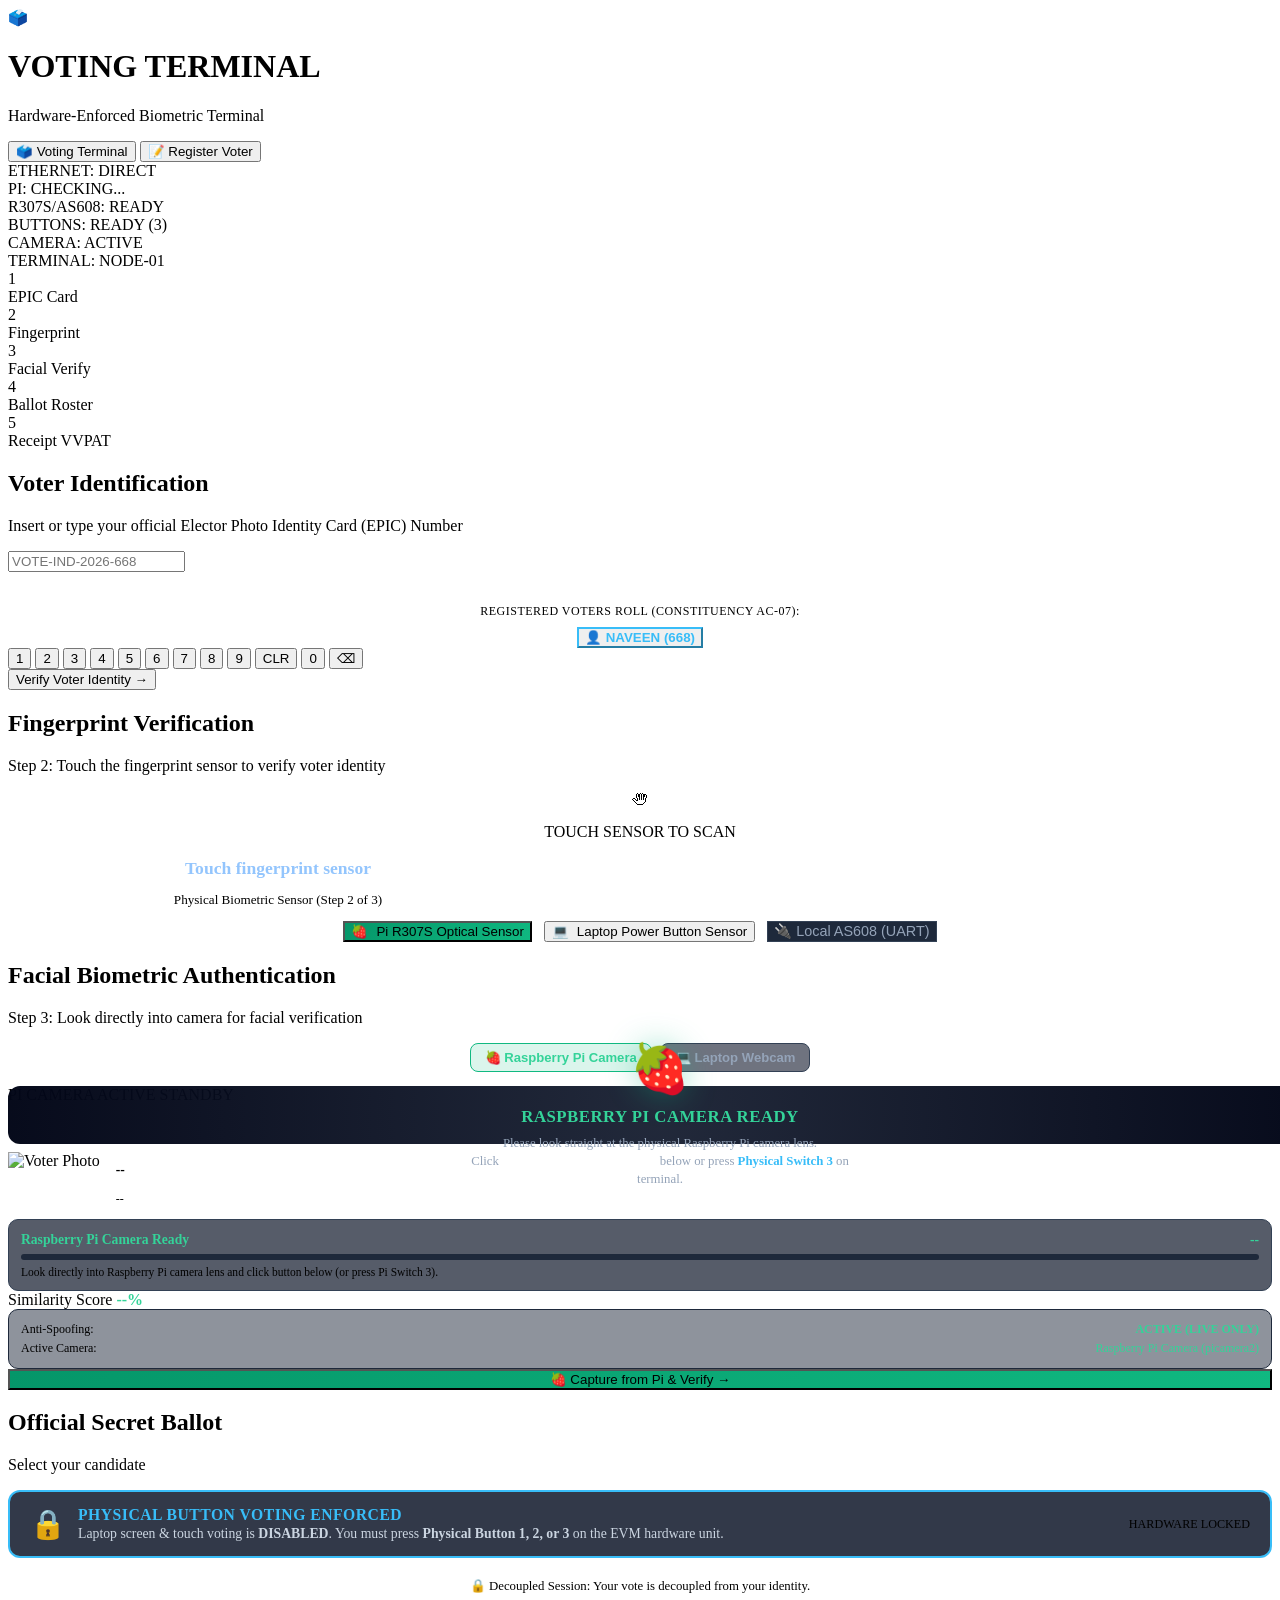
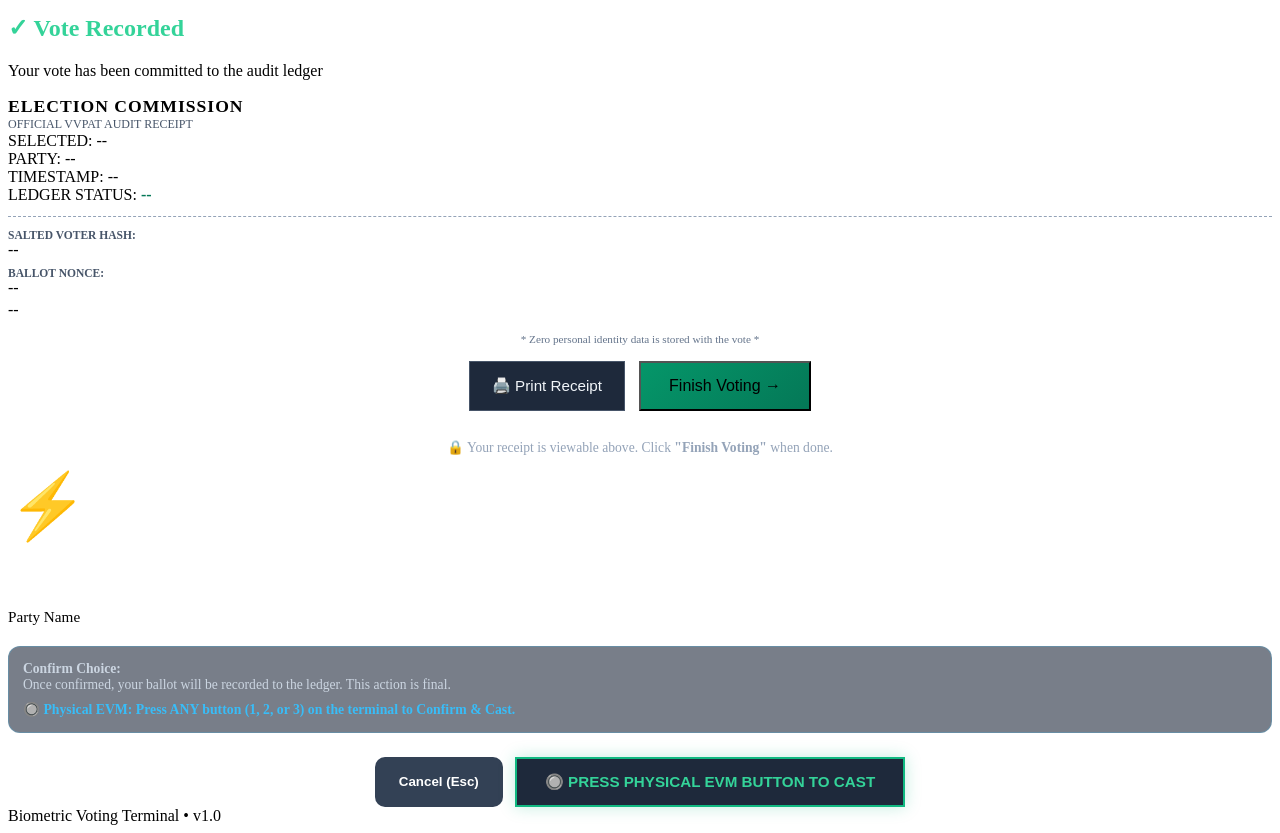
==== commit 90d0818b: "allow only registered voters" ====
--- a/public/index.html
+++ b/public/index.html
@@ -70,19 +70,15 @@
 
       <div class="epic-input-container">
         <div class="input-box-wrapper">
-          <input type="text" id="epic-input-field" class="input-epic" placeholder="VOTE-IND-2026-001" autocomplete="off" spellcheck="false">
+          <input type="text" id="epic-input-field" class="input-epic" placeholder="VOTE-IND-2026-668" autocomplete="off" spellcheck="false">
         </div>
 
         <div id="epic-error-msg" style="color: var(--accent-rose); font-size: 0.88rem; font-weight: 600; min-height: 20px;"></div>
 
         <div style="text-align: center;">
-          <p style="font-size: 0.75rem; color: var(--text-muted); margin-bottom: 8px; text-transform: uppercase; letter-spacing: 0.5px;">Registered Constituency Test Voters:</p>
-          <div class="quick-test-voters">
+          <p style="font-size: 0.75rem; color: var(--text-muted); margin-bottom: 8px; text-transform: uppercase; letter-spacing: 0.5px;">Registered Voters Roll (Constituency AC-07):</p>
+          <div class="quick-test-voters" id="quick-test-voters">
             <button class="quick-chip" onclick="selectQuickEpic('VOTE-IND-2026-668')" style="border-color: #38bdf8; color: #38bdf8; font-weight: 700;">👤 NAVEEN (668)</button>
-            <button class="quick-chip" onclick="selectQuickEpic('VOTE-IND-2026-001')">👤 Aarav Sharma (001)</button>
-            <button class="quick-chip" onclick="selectQuickEpic('VOTE-IND-2026-002')">👤 Priya Patel (002)</button>
-            <button class="quick-chip" onclick="selectQuickEpic('VOTE-IND-2026-003')">👤 Vikram Malhotra (003)</button>
-            <button class="quick-chip" onclick="selectQuickEpic('VOTE-IND-2026-004')">👤 Ananya Sen (004)</button>
           </div>
         </div>
 
@@ -511,6 +507,6 @@
     <div>Biometric Voting Terminal • v1.0</div>
   </footer>
 
-  <script src="/static/app.js?v=20261028_button_fix"></script>
+  <script src="/static/app.js?v=20261030_registered_only"></script>
 </body>
 </html>
